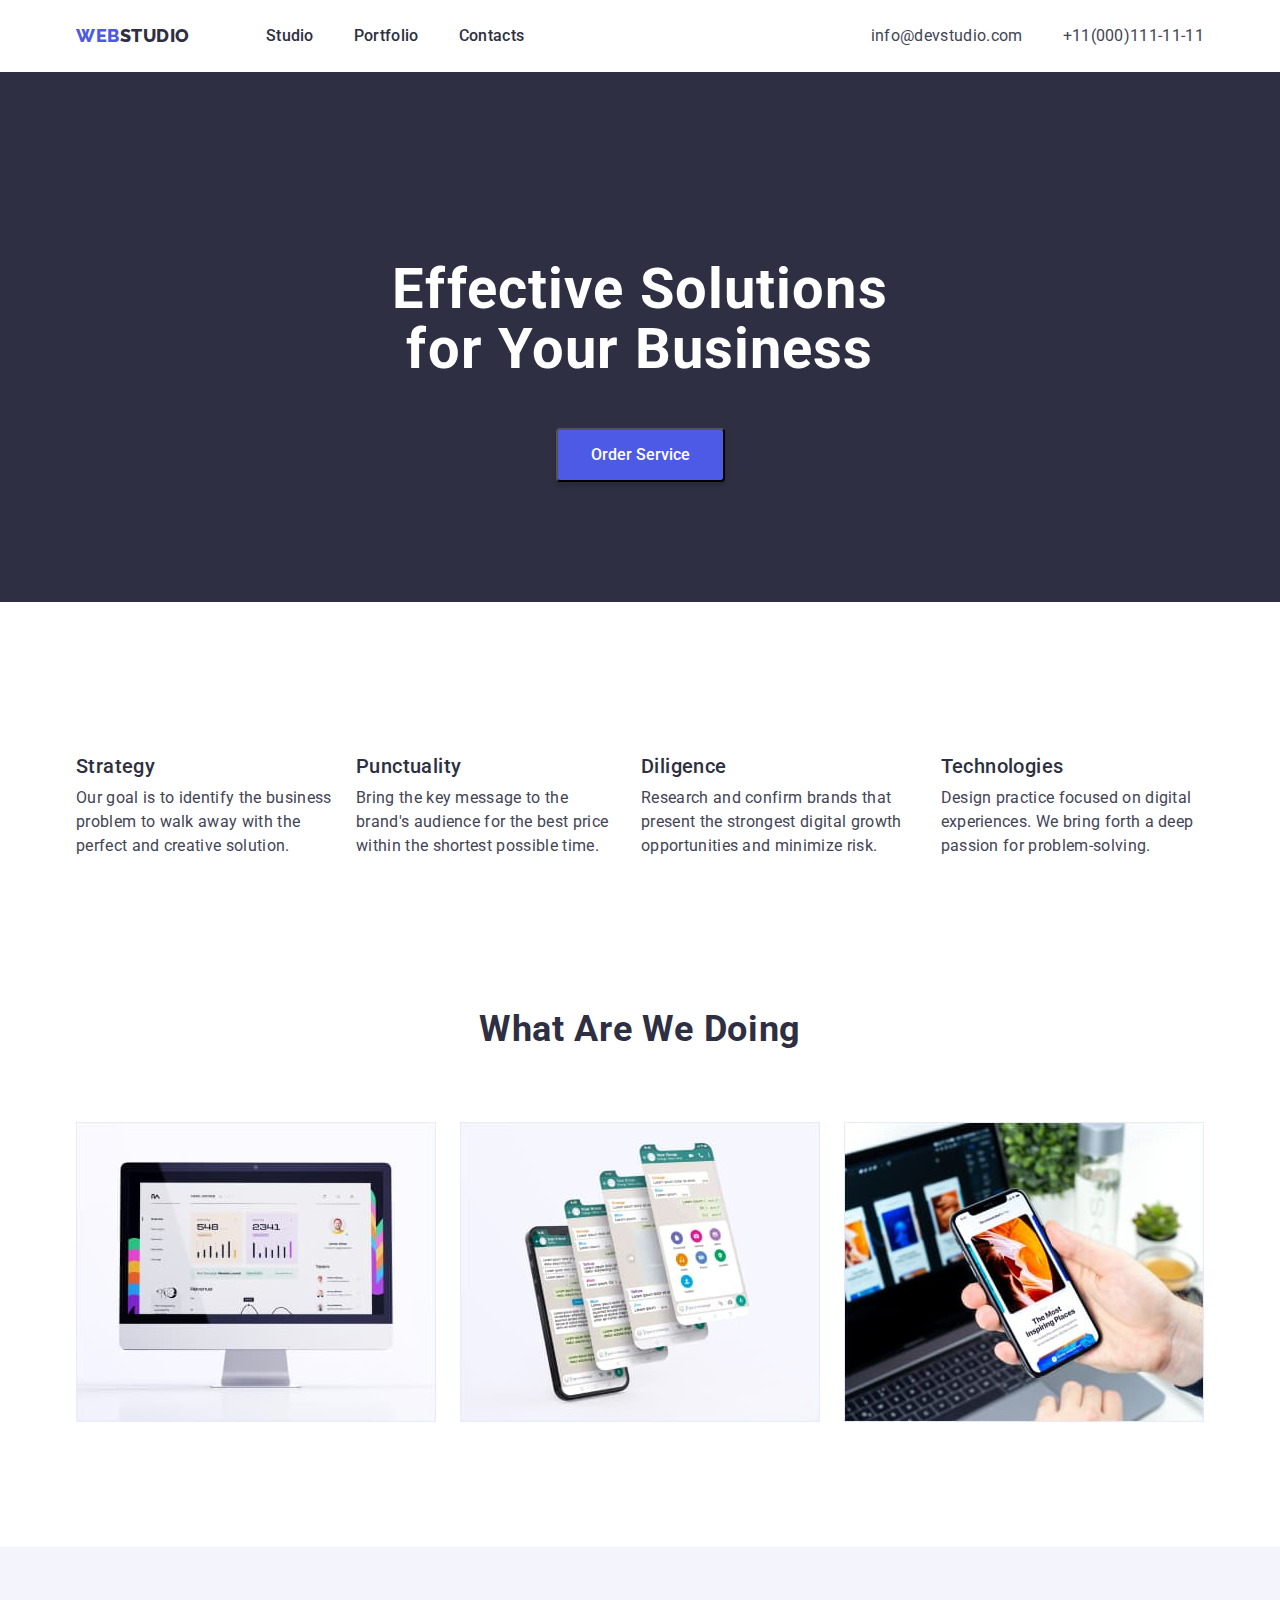
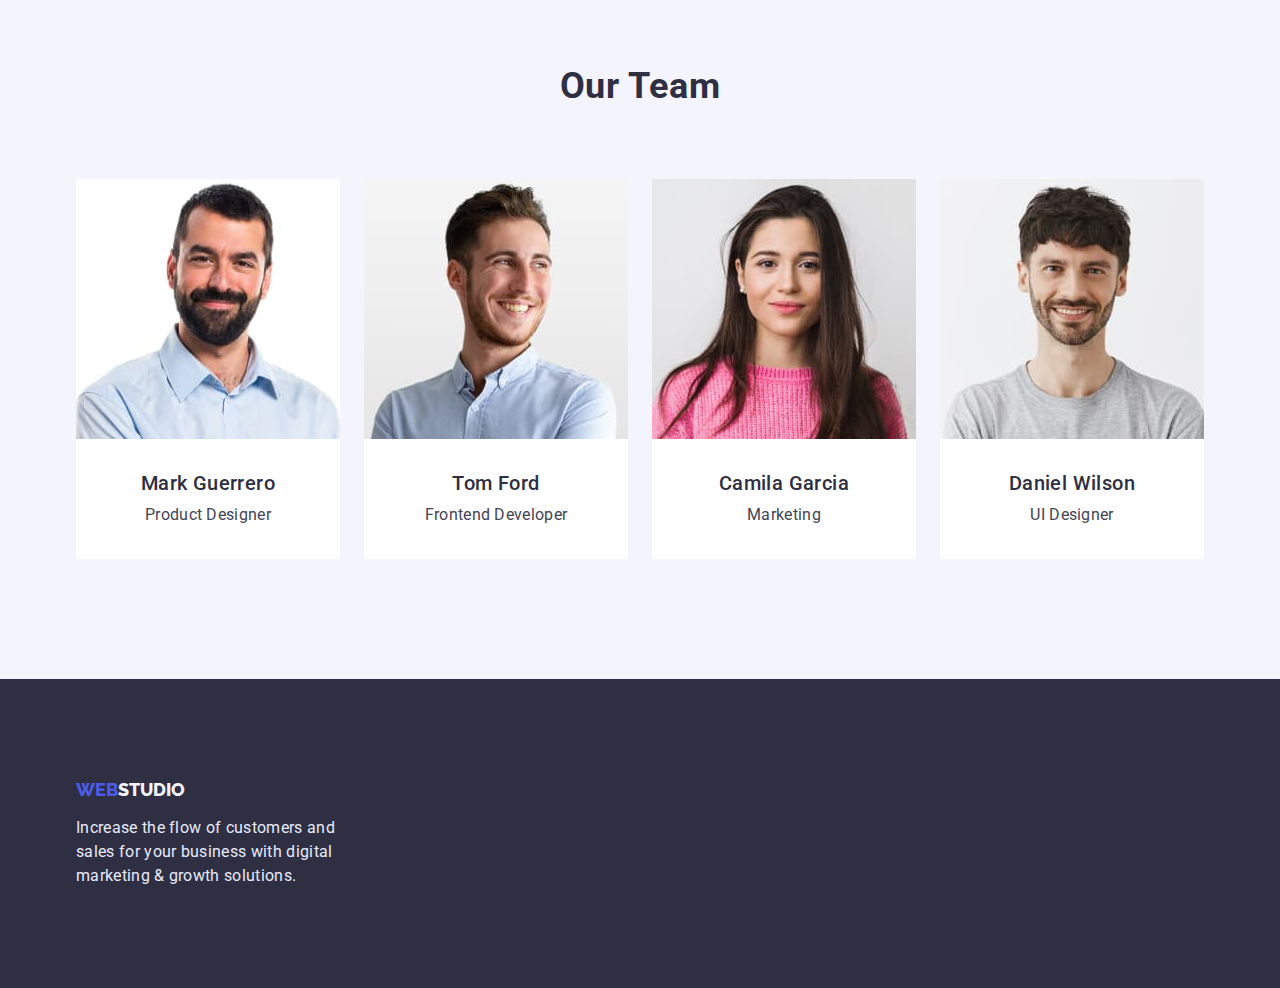
==== index.html @ 3cf0c381 "Initial commit" ====
<!DOCTYPE html>
<html lang="en">
  <head>
    <meta charset="UTF-8" />
    <meta http-equiv="X-UA-Compatible" content="IE=edge" />
    <meta name="viewport" content="width=device-width, initial-scale=1.0" />
    <link rel="preconnect" href="https://fonts.googleapis.com" />
    <link rel="preconnect" href="https://fonts.gstatic.com" crossorigin />
    <link
      href="https://fonts.googleapis.com/css2?family=Raleway:wght@800&family=Roboto:wght@400;500;700;900&display=swap"
      rel="stylesheet"
    />
    <link
      rel="stylesheet"
      href="https://cdnjs.cloudflare.com/ajax/libs/modern-normalize/1.1.0/modern-normalize.min.css"
    />
    <link rel="stylesheet" href="./css/style.css" />

    <title>WEBSTUDIO</title>
  </head>
  <body>
    <div class="container">
      <header>
        <div class="top-line">
          <!-- навігація-->
          <nav class="secondary-line">
            <a class="logo" href="./index.html">
              <span class="logo-part">WEB</span>STUDIO</a
            >
            <ul class="nav-items">
              <li class="nav-item">
                <a class="nav-link" href="./index.html">Studio</a>
              </li>
              <li class="nav-item">
                <a class="nav-link" href="./portfolio.html">Portfolio</a>
              </li>
              <li class="nav-item">
                <a class="nav-link" href="">Contacts</a>
              </li>
            </ul>
          </nav>
          <!-- контакти-->
          <address>
            <ul class="contact-links">
              <li class="contact-item">
                <a href="mailto:info@devstudio.com" class="contact-link"
                  >info@devstudio.com</a
                >
              </li>
              <li class="contact-item">
                <a href="tel:+11(000)111-11-11" class="contact-link"
                  >+11(000)111-11-11</a
                >
              </li>
            </ul>
          </address>
        </div>
      </header>
    </div>
    <main>
      <!--Hero section-->
      <section class="hero">
        <div class="container">
          <h1 class="hero-title">Effective Solutions for Your Business</h1>
          <button type="button" class="order">
            <span class="text-order">Order Service</span>
          </button>
        </div>
      </section>
      <!--Quality section-->
      <section class="section container">
        <h2 hidden class="section-title">Quality</h2>
        <ul class="list items">
          <li class="list-item">
            <h3 class="section-sub-title">Strategy</h3>
            <p class="section-text">
              Our goal is to identify the business problem to walk away with the
              perfect and creative solution.
            </p>
          </li>
          <li class="list-item">
            <h3 class="section-sub-title">Punctuality</h3>
            <p class="section-text">
              Bring the key message to the brand's audience for the best price
              within the shortest possible time.
            </p>
          </li>
          <li class="list-item">
            <h3 class="section-sub-title">Diligence</h3>
            <p class="section-text">
              Research and confirm brands that present the strongest digital
              growth opportunities and minimize risk.
            </p>
          </li>
          <li class="list-item">
            <h3 class="section-sub-title">Technologies</h3>
            <p class="section-text">
              Design practice focused on digital experiences. We bring forth a
              deep passion for problem-solving.
            </p>
          </li>
        </ul>
      </section>
      <!--What are we doing section-->
      <section class="section container">
        <h2 class="section-title">What are we doing</h2>
        <ul class="list">
          <li class="list-item">
            <img src="./images/page1/foto1.jpg" alt="Desktop" width="360" />
          </li>
          <li class="list-item">
            <img src="./images/page1/foto2.jpg" alt="Mobile" width="360" />
          </li>
          <li class="list-item">
            <img src="./images/page1/foto3.jpg" alt="Adaptation" width="360" />
          </li>
        </ul>
      </section>
      <!--Our Team Section-->
      <section class="section team">
        <div class="container">
          <h2 class="section-title desc">Our Team</h2>
          <ul class="list">
            <li class="list-item box">
              <img
                src="./images/page1/foto4.jpg"
                alt="Mark Guerrero"
                width="264"
              />
              <h3 class="section-sub-title">Mark Guerrero</h3>
              <p class="section-text">Product Designer</p>
            </li>
            <li class="list-item box">
              <img src="./images/page1/foto5.jpg" alt="Tom Ford" width="264" />
              <h3 class="section-sub-title">Tom Ford</h3>
              <p class="section-text">Frontend Developer</p>
            </li>
            <li class="list-item box">
              <img
                src="./images/page1/foto6.jpg"
                alt="Camila Garcia"
                width="264"
              />
              <h3 class="section-sub-title">Camila Garcia</h3>
              <p class="section-text">Marketing</p>
            </li>
            <li class="list-item box">
              <img
                src="./images/page1/foto7.jpg"
                alt="Daniel Wilson"
                width="264"
              />
              <h3 class="section-sub-title">Daniel Wilson</h3>
              <p class="section-text">UI Designer</p>
            </li>
          </ul>
        </div>
      </section>
    </main>
    <!--Футер-->
    <footer class="footer">
      <div class="container text">
        <a class="bottom" href="./index.html">
          <span class="logo-part">WEB</span>STUDIO</a
        >
        <p class="tagline">
          Increase the flow of customers and sales for your business with
          digital marketing & growth solutions.
        </p>
      </div>
    </footer>
  </body>
</html>
---- css/style.css ----
/*palette*/
:root{
    --brand-color: #4D5AE5;
    --headers-color:#2E2F42;
    --text-color: #434455;
    --back-color: #fff;
}
/*general qualities*/
body{
    font-family: 'Roboto', sans-serif;
    font-size: 16px;
    color:  var(--headers-color, grey);
    background-color: var(--back-color, white);
}
.container{
    width: 1158px;
    padding: 0 15px;
    margin: 0 auto;
}
  
.section:not(:last-child) {
    padding-bottom: 120px;
}
.section{
    display: flex;
    flex-wrap: wrap;
    justify-content: center;
}

.list {
    display: flex;
    padding-left: 0;
    margin-top: 0;
    margin-bottom: 0;
}

.list-item:not(:last-child){
    margin-right: 24px;
}

.section-title {
    margin-top: 0;
    margin-bottom: 72px;

    font-size: 36px;
    line-height: 1.11;
    text-align: center;
    letter-spacing: 0.02em;
    text-transform: capitalize;

}

.section-sub-title {
    margin-top: 32px;
    margin-bottom: 8px;

    font-weight: 500;
    font-size: 20px;
    line-height: 1.2;
    letter-spacing: 0.02em;
}

.section-text {
    margin-top: 0;
    margin-bottom: 32px;

    color: var(--text-color, grey);
    line-height: 1.5;
    letter-spacing: 0.02em;

}

a{
    text-decoration: none;
}

li {
    list-style: none;
}

/*Header section*/
.top-line{
    display: flex;
   align-items: center;
    justify-content: space-between;
}
.secondary-line{
    display: flex;
}
.logo {
    display: block;
    margin-top: 24px;
    margin-bottom: 24px;

    font-family: 'Raleway';
    font-weight: 800;
    font-size: 18px;
    line-height: 1.33;
    letter-spacing: 0.03em;
    text-transform: uppercase;
    color: var(--headers-color, grey);
}

.logo-part {
    color: var(--brand-color, purple);
}
.nav-items{
 margin: 24px 0 24px 76px;
 padding: 0;
 display: flex;
}

.nav-item:not(:last-child){
    margin-right: 40px;
}


.nav-link{
    display: block;


    color: inherit;    
    font-weight: 500;  
    line-height: 1.5; 
    letter-spacing: 0.02em;

}

.nav-link:hover, .nav-link:focus{
    color: var(--brand-color, purple);
}
.contact-links{
    display: flex;
    padding-left: 0;
    margin-top: 0;
    margin-bottom: 0;
}

.contact-item+.contact-item{
    margin-left: 40px;
}

.contact-link{
    display: block;
    padding-top: 24px;
    padding-bottom: 24px;

    color: var(--text-color, grey);          
    font-style: normal;
    line-height: 1.5;
    letter-spacing: 0.02em;

}
.contact-link:hover, .contact-link:focus{
    color: var(--brand-color,purple);
    text-decoration: none;
}


/*Hero section*/
.hero{
    background-color: var(--headers-color,grey);
    padding-bottom: 120px;
}
.hero-title{
    margin: 0 auto 48px;
    padding-top: 188px;

   font-size: 56px;
    line-height: 1.07;
    color: var(--back-color, white);
    letter-spacing: 0.02em;
    text-align: center;
    width: 498px;

}
.order{
    padding: 16px 32px;
    margin: auto;
    display: block;

    background-color: var(--brand-color, purple);
    cursor: pointer;
    box-shadow: 0px 4px 4px rgba(0, 0, 0, 0.15);
    border-radius: 4px;
    width: 169px;

}
.order:hover, .order:focus {
    background-color: #404BBF;
    box-shadow: 0px 4px 4px rgba(0, 0, 0, 0.15);
    border-radius: 4px;
}
.text-order{    
    font-weight: 500;    
    color: var(--back-color, white);
    text-align: center;
}
/*Quality section*/
.items{
    margin-top: 120px;
}
/*What are we doing section*/

/*Our Team Section*/
.team{
   background-color:  #F4F4FD;
}

.desc{
    margin-top: 120px;
}

.box{
    width: 264px;
    height: 380px;
    background-color: #fff;
    display: flex;
    flex-direction: column;
    align-items: center;
    margin-bottom: 120px;
}

/*Футер*/
.footer {
    background-color: var(--headers-color,grey);
}

.text{
    padding-top: 100px;
    padding-bottom: 100px;
}

.bottom {
    color: #F4F4FD;
    font-family: 'Raleway';
    font-weight: 800;
    font-size: 18px;
    line-height: 1.2;
}

.tagline {
    margin-top: 16px;
    margin-bottom: 0;
    width: 264px;

    color: #E7E9FC;
    line-height: 1.5;
    letter-spacing: 0.02em;

}
/*2 стр*/
/*Фільтр*/
.section-btn{
    margin-top: 96px;
    margin-bottom: 72px;
    padding-left: 0;
    display: flex;
    
}
.section-btn .btn {
    color: var(--brand-color, purple);
    background-color: #F4F4FD;       
    font-weight: 500; 
    line-height: 1.5; 
    text-align: center;
    letter-spacing: 0.04em;
    cursor: pointer;
    border: 1px solid #E7E9FC;
    border-radius: 4px;
}

.section-btn .btn:hover, .btn:focus {
    color: #FFFFFF;
    background-color: #404BBF;
    box-shadow: 0px 3px 1px rgba(0, 0, 0, 0.1), 0px 2px 1px rgba(0, 0, 0, 0.08), 0px 2px 2px rgba(0, 0, 0, 0.12);
    border-radius: 4px;
}
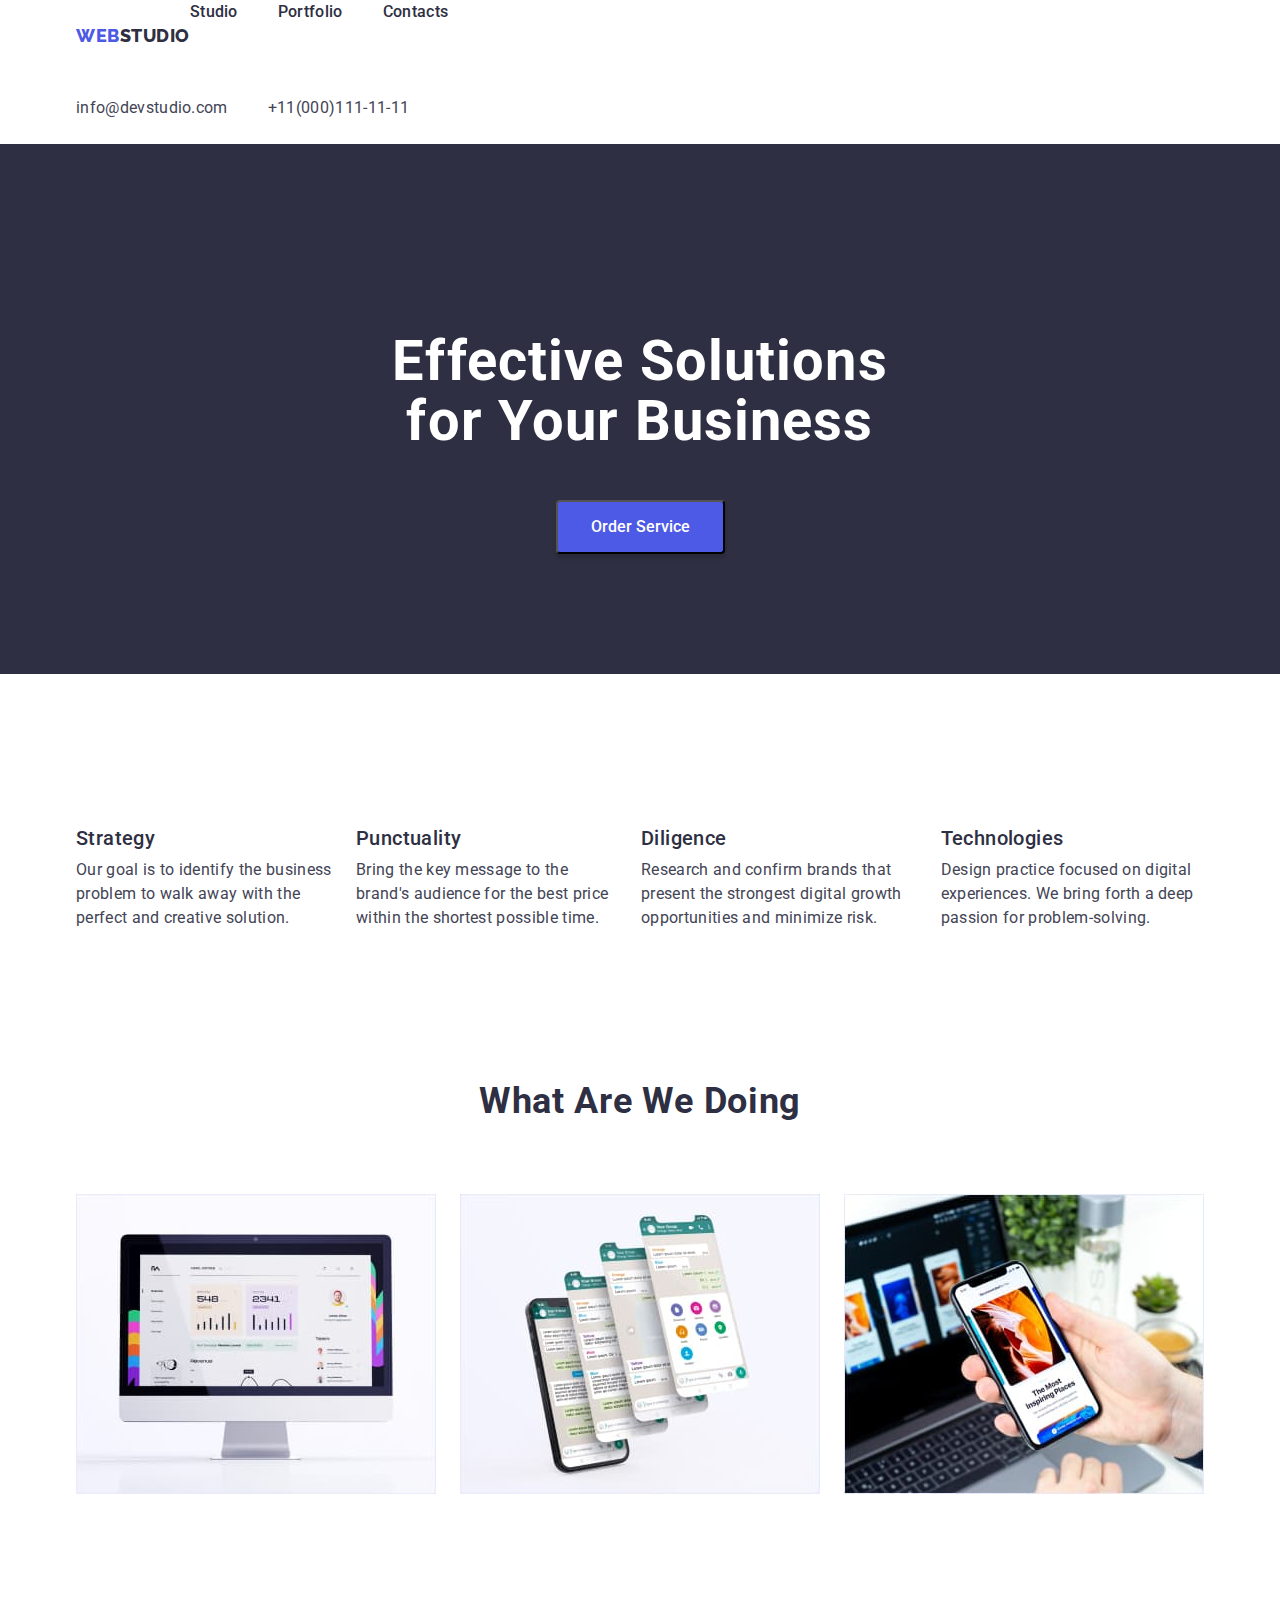
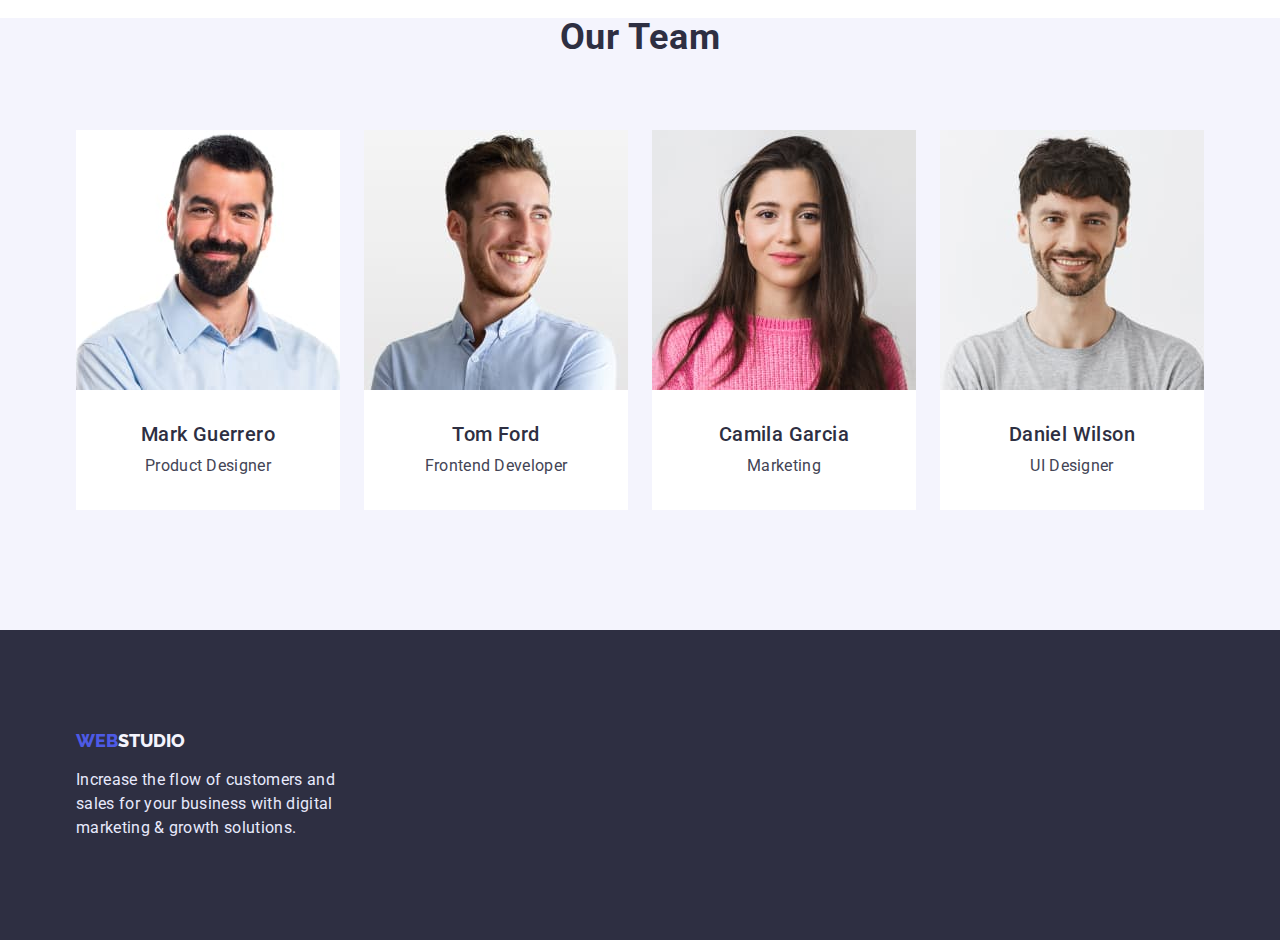
==== commit e94d5b15: "changed classes" ====
--- a/index.html
+++ b/index.html
@@ -19,47 +19,45 @@
     <title>WEBSTUDIO</title>
   </head>
   <body>
-    <div class="container">
-      <header>
-        <div class="top-line">
-          <!-- навігація-->
-          <nav class="secondary-line">
-            <a class="logo" href="./index.html">
-              <span class="logo-part">WEB</span>STUDIO</a
-            >
-            <ul class="nav-items">
-              <li class="nav-item">
-                <a class="nav-link" href="./index.html">Studio</a>
-              </li>
-              <li class="nav-item">
-                <a class="nav-link" href="./portfolio.html">Portfolio</a>
-              </li>
-              <li class="nav-item">
-                <a class="nav-link" href="">Contacts</a>
-              </li>
-            </ul>
-          </nav>
-          <!-- контакти-->
-          <address>
-            <ul class="contact-links">
-              <li class="contact-item">
-                <a href="mailto:info@devstudio.com" class="contact-link"
-                  >info@devstudio.com</a
-                >
-              </li>
-              <li class="contact-item">
-                <a href="tel:+11(000)111-11-11" class="contact-link"
-                  >+11(000)111-11-11</a
-                >
-              </li>
-            </ul>
-          </address>
-        </div>
-      </header>
-    </div>
+    <header class="header">
+      <div class="container header-container">
+        <!-- навігація-->
+        <nav class="secondary-line">
+          <a class="logo" href="./index.html">
+            <span class="logo-part">WEB</span>STUDIO</a
+          >
+          <ul class="list">
+            <li class="nav-item">
+              <a class="nav-link" href="./index.html">Studio</a>
+            </li>
+            <li class="nav-item">
+              <a class="nav-link" href="./portfolio.html">Portfolio</a>
+            </li>
+            <li class="nav-item">
+              <a class="nav-link" href="">Contacts</a>
+            </li>
+          </ul>
+        </nav>
+        <!-- контакти-->
+        <address>
+          <ul class="list">
+            <li class="contact-item">
+              <a href="mailto:info@devstudio.com" class="contact-link"
+                >info@devstudio.com</a
+              >
+            </li>
+            <li class="contact-item">
+              <a href="tel:+11(000)111-11-11" class="contact-link"
+                >+11(000)111-11-11</a
+              >
+            </li>
+          </ul>
+        </address>
+      </div>
+    </header>
     <main>
-      <!--Hero section-->
-      <section class="hero">
+      <!--Hero Section-->
+      <section class="hero section">
         <div class="container">
           <h1 class="hero-title">Effective Solutions for Your Business</h1>
           <button type="button" class="order">
@@ -67,59 +65,67 @@
           </button>
         </div>
       </section>
-      <!--Quality section-->
-      <section class="section container">
-        <h2 hidden class="section-title">Quality</h2>
-        <ul class="list items">
-          <li class="list-item">
-            <h3 class="section-sub-title">Strategy</h3>
-            <p class="section-text">
-              Our goal is to identify the business problem to walk away with the
-              perfect and creative solution.
-            </p>
-          </li>
-          <li class="list-item">
-            <h3 class="section-sub-title">Punctuality</h3>
-            <p class="section-text">
-              Bring the key message to the brand's audience for the best price
-              within the shortest possible time.
-            </p>
-          </li>
-          <li class="list-item">
-            <h3 class="section-sub-title">Diligence</h3>
-            <p class="section-text">
-              Research and confirm brands that present the strongest digital
-              growth opportunities and minimize risk.
-            </p>
-          </li>
-          <li class="list-item">
-            <h3 class="section-sub-title">Technologies</h3>
-            <p class="section-text">
-              Design practice focused on digital experiences. We bring forth a
-              deep passion for problem-solving.
-            </p>
-          </li>
-        </ul>
+      <!--Quality Section-->
+      <section class="section about">
+        <div class="container">
+          <h2 hidden class="section-title">Quality</h2>
+          <ul class="list">
+            <li class="list-item desc">
+              <h3 class="section-sub-title">Strategy</h3>
+              <p class="section-text">
+                Our goal is to identify the business problem to walk away with
+                the perfect and creative solution.
+              </p>
+            </li>
+            <li class="list-item desc">
+              <h3 class="section-sub-title">Punctuality</h3>
+              <p class="section-text">
+                Bring the key message to the brand's audience for the best price
+                within the shortest possible time.
+              </p>
+            </li>
+            <li class="list-item desc">
+              <h3 class="section-sub-title">Diligence</h3>
+              <p class="section-text">
+                Research and confirm brands that present the strongest digital
+                growth opportunities and minimize risk.
+              </p>
+            </li>
+            <li class="list-item desc">
+              <h3 class="section-sub-title">Technologies</h3>
+              <p class="section-text">
+                Design practice focused on digital experiences. We bring forth a
+                deep passion for problem-solving.
+              </p>
+            </li>
+          </ul>
+        </div>
       </section>
-      <!--What are we doing section-->
-      <section class="section container">
-        <h2 class="section-title">What are we doing</h2>
-        <ul class="list">
-          <li class="list-item">
-            <img src="./images/page1/foto1.jpg" alt="Desktop" width="360" />
-          </li>
-          <li class="list-item">
-            <img src="./images/page1/foto2.jpg" alt="Mobile" width="360" />
-          </li>
-          <li class="list-item">
-            <img src="./images/page1/foto3.jpg" alt="Adaptation" width="360" />
-          </li>
-        </ul>
+      <!--What are we doing Section-->
+      <section class="section">
+        <div class="container">
+          <h2 class="section-title">What are we doing</h2>
+          <ul class="list">
+            <li class="list-item">
+              <img src="./images/page1/foto1.jpg" alt="Desktop" width="360" />
+            </li>
+            <li class="list-item">
+              <img src="./images/page1/foto2.jpg" alt="Mobile" width="360" />
+            </li>
+            <li class="list-item">
+              <img
+                src="./images/page1/foto3.jpg"
+                alt="Adaptation"
+                width="360"
+              />
+            </li>
+          </ul>
+        </div>
       </section>
       <!--Our Team Section-->
       <section class="section team">
         <div class="container">
-          <h2 class="section-title desc">Our Team</h2>
+          <h2 class="section-title">Our Team</h2>
           <ul class="list">
             <li class="list-item box">
               <img
@@ -157,7 +163,7 @@
         </div>
       </section>
     </main>
-    <!--Футер-->
+    <!--Footer Section-->
     <footer class="footer">
       <div class="container text">
         <a class="bottom" href="./index.html">
--- a/css/style.css
+++ b/css/style.css
@@ -160,7 +160,7 @@
 /*Hero section*/
 .hero{
     background-color: var(--headers-color,grey);
-    padding-bottom: 120px;
+    padding-bottom: 188px;
 }
 .hero-title{
     margin: 0 auto 48px;
@@ -259,6 +259,7 @@
     
 }
 .section-btn .btn {
+    padding: 12px 24px;
     color: var(--brand-color, purple);
     background-color: #F4F4FD;       
     font-weight: 500; 
@@ -276,3 +277,29 @@
     box-shadow: 0px 3px 1px rgba(0, 0, 0, 0.1), 0px 2px 1px rgba(0, 0, 0, 0.08), 0px 2px 2px rgba(0, 0, 0, 0.12);
     border-radius: 4px;
 }
+
+.wrap{
+    flex-wrap: wrap;
+    /*justify-content: space-around;*/
+  padding: 0;
+}
+.wrap:nth-child(3n){
+    column-gap:20px;
+    row-gap: 48px;
+}
+
+.item{
+    border: 1px solid #E7E9FC;
+}
+
+.item:nth-child(3n){
+    flex-basis: calc((100% - 72px)/3);
+}
+.inner{
+    padding-left: 16px;
+}
+
+.holder{
+    margin-bottom: 120px;
+}
+
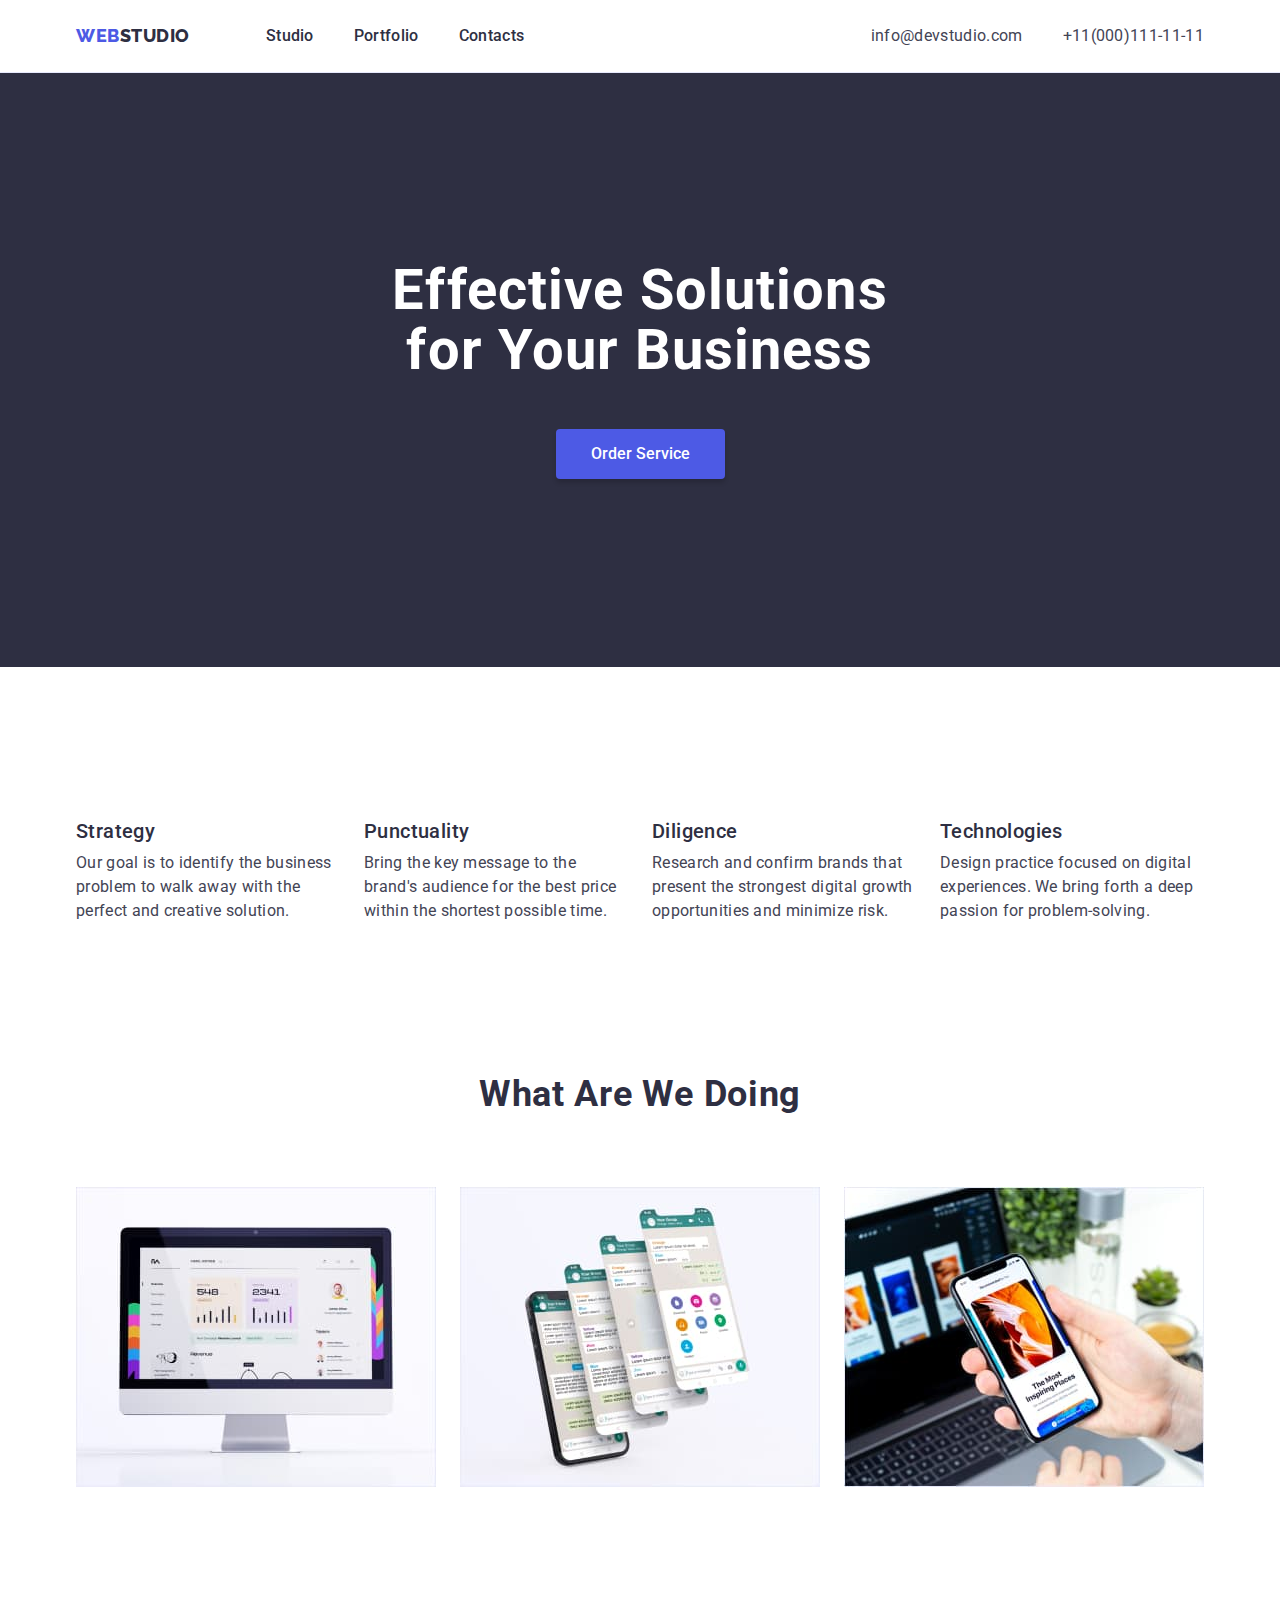
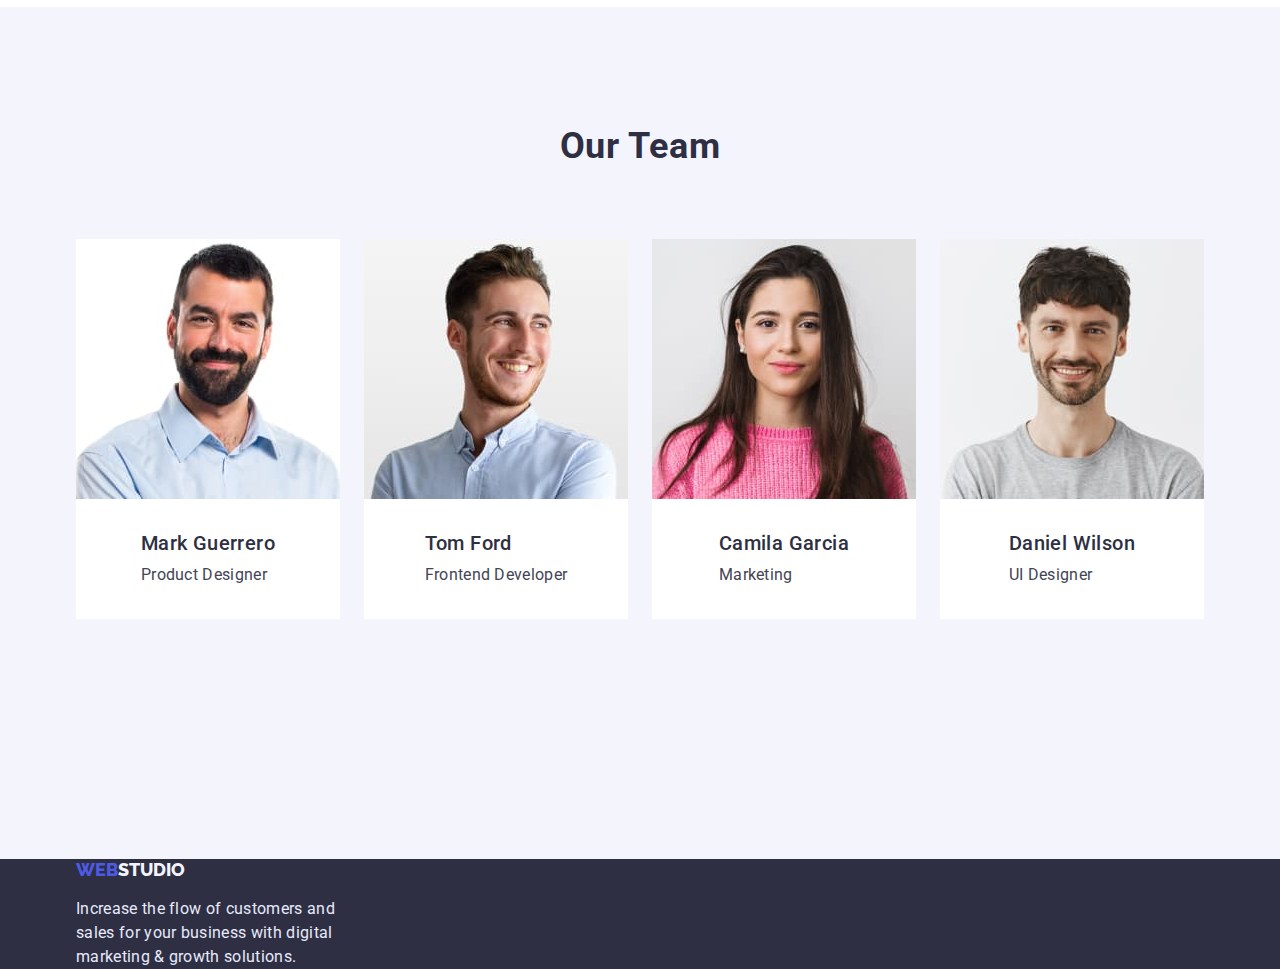
==== commit ba5bf22a: "change" ====
--- a/index.html
+++ b/index.html
@@ -133,13 +133,17 @@
                 alt="Mark Guerrero"
                 width="264"
               />
-              <h3 class="section-sub-title">Mark Guerrero</h3>
-              <p class="section-text">Product Designer</p>
+              <div class="content">
+                <h3 class="section-sub-title">Mark Guerrero</h3>
+                <p class="section-text">Product Designer</p>
+              </div>
             </li>
             <li class="list-item box">
               <img src="./images/page1/foto5.jpg" alt="Tom Ford" width="264" />
-              <h3 class="section-sub-title">Tom Ford</h3>
-              <p class="section-text">Frontend Developer</p>
+              <div class="content">
+                <h3 class="section-sub-title">Tom Ford</h3>
+                <p class="section-text">Frontend Developer</p>
+              </div>
             </li>
             <li class="list-item box">
               <img
@@ -147,8 +151,10 @@
                 alt="Camila Garcia"
                 width="264"
               />
-              <h3 class="section-sub-title">Camila Garcia</h3>
-              <p class="section-text">Marketing</p>
+              <div class="content">
+                <h3 class="section-sub-title">Camila Garcia</h3>
+                <p class="section-text">Marketing</p>
+              </div>
             </li>
             <li class="list-item box">
               <img
@@ -156,8 +162,10 @@
                 alt="Daniel Wilson"
                 width="264"
               />
-              <h3 class="section-sub-title">Daniel Wilson</h3>
-              <p class="section-text">UI Designer</p>
+              <div class="content">
+                <h3 class="section-sub-title">Daniel Wilson</h3>
+                <p class="section-text">UI Designer</p>
+              </div>
             </li>
           </ul>
         </div>
@@ -165,7 +173,7 @@
     </main>
     <!--Footer Section-->
     <footer class="footer">
-      <div class="container text">
+      <div class="container">
         <a class="bottom" href="./index.html">
           <span class="logo-part">WEB</span>STUDIO</a
         >
--- a/css/style.css
+++ b/css/style.css
@@ -12,20 +12,37 @@
     color:  var(--headers-color, grey);
     background-color: var(--back-color, white);
 }
+
+h1,
+h2,
+h3,
+h4,
+h5,
+h6,
+p {
+    margin: 0;
+}
+
+img {
+    display: block;
+    max-width: 100%;
+    height: auto;
+}
+
 .container{
     width: 1158px;
     padding: 0 15px;
     margin: 0 auto;
 }
   
-.section:not(:last-child) {
-    padding-bottom: 120px;
-}
 .section{
-    display: flex;
-    flex-wrap: wrap;
-    justify-content: center;
-}
+    padding: 120px 0;
+}
+
+.about{
+    padding-bottom: 0;
+}
+
 
 .list {
     display: flex;
@@ -37,6 +54,9 @@
 .list-item:not(:last-child){
     margin-right: 24px;
 }
+.desc{
+    width: 264px;
+}
 
 .section-title {
     margin-top: 0;
@@ -79,18 +99,21 @@
 }
 
 /*Header section*/
-.top-line{
-    display: flex;
-   align-items: center;
+.header{
+    border-bottom: 1px solid #E7E9FC;
+}
+.header-container{
+    display: flex;
+    align-items: center;
     justify-content: space-between;
 }
 .secondary-line{
     display: flex;
+    align-items: center;
 }
 .logo {
     display: block;
-    margin-top: 24px;
-    margin-bottom: 24px;
+    margin-right: 76px;
 
     font-family: 'Raleway';
     font-weight: 800;
@@ -104,11 +127,6 @@
 .logo-part {
     color: var(--brand-color, purple);
 }
-.nav-items{
- margin: 24px 0 24px 76px;
- padding: 0;
- display: flex;
-}
 
 .nav-item:not(:last-child){
     margin-right: 40px;
@@ -117,7 +135,8 @@
 
 .nav-link{
     display: block;
-
+    padding-top: 24px;
+    padding-bottom: 24px;
 
     color: inherit;    
     font-weight: 500;  
@@ -128,12 +147,6 @@
 
 .nav-link:hover, .nav-link:focus{
     color: var(--brand-color, purple);
-}
-.contact-links{
-    display: flex;
-    padding-left: 0;
-    margin-top: 0;
-    margin-bottom: 0;
 }
 
 .contact-item+.contact-item{
@@ -161,10 +174,11 @@
 .hero{
     background-color: var(--headers-color,grey);
     padding-bottom: 188px;
+    padding-top: 188px;
 }
 .hero-title{
     margin: 0 auto 48px;
-    padding-top: 188px;
+
 
    font-size: 56px;
     line-height: 1.07;
@@ -177,6 +191,7 @@
 .order{
     padding: 16px 32px;
     margin: auto;
+    border: none;
     display: block;
 
     background-color: var(--brand-color, purple);
@@ -197,9 +212,7 @@
     text-align: center;
 }
 /*Quality section*/
-.items{
-    margin-top: 120px;
-}
+
 /*What are we doing section*/
 
 /*Our Team Section*/
@@ -207,9 +220,9 @@
    background-color:  #F4F4FD;
 }
 
-.desc{
+/*.desc{
     margin-top: 120px;
-}
+}*/
 
 .box{
     width: 264px;
@@ -256,7 +269,7 @@
     margin-bottom: 72px;
     padding-left: 0;
     display: flex;
-    
+    justify-content: center;
 }
 .section-btn .btn {
     padding: 12px 24px;
@@ -301,5 +314,6 @@
 
 .holder{
     margin-bottom: 120px;
-}
-
+    padding-top: 0;
+}
+
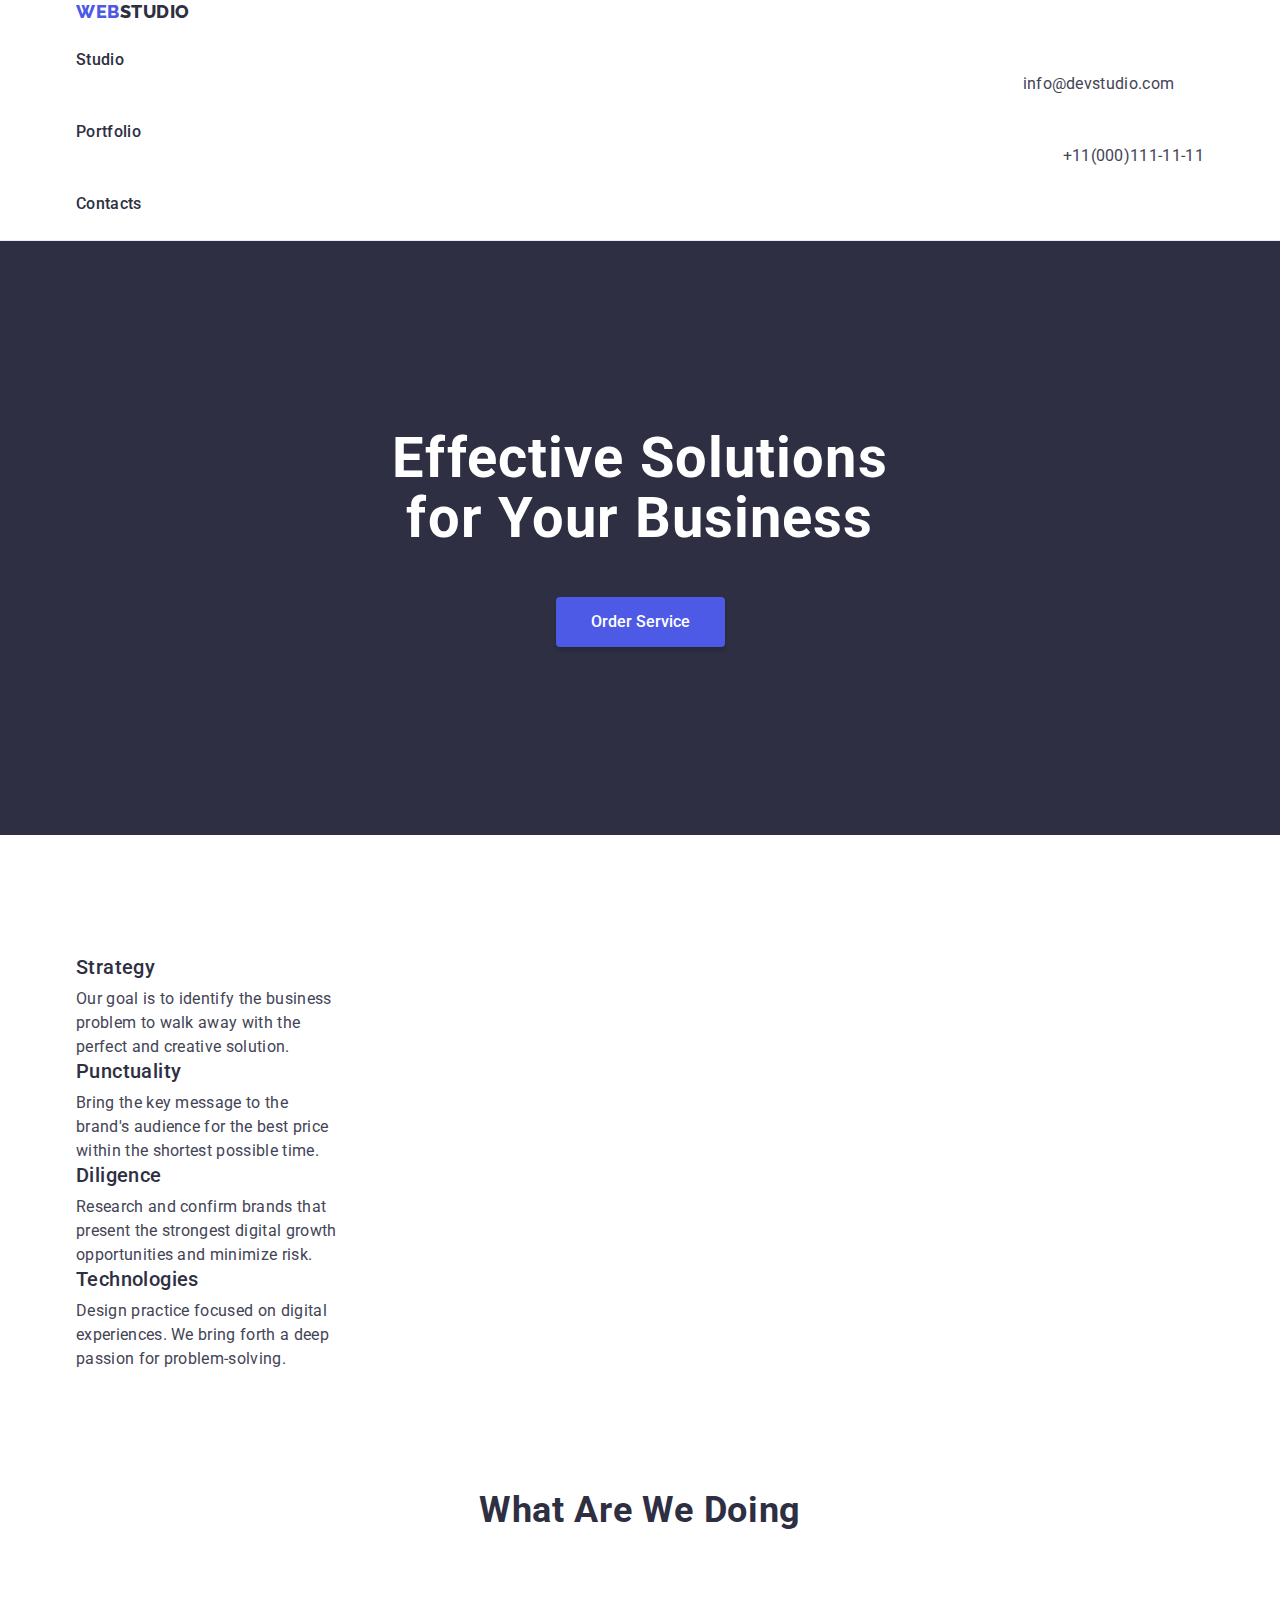
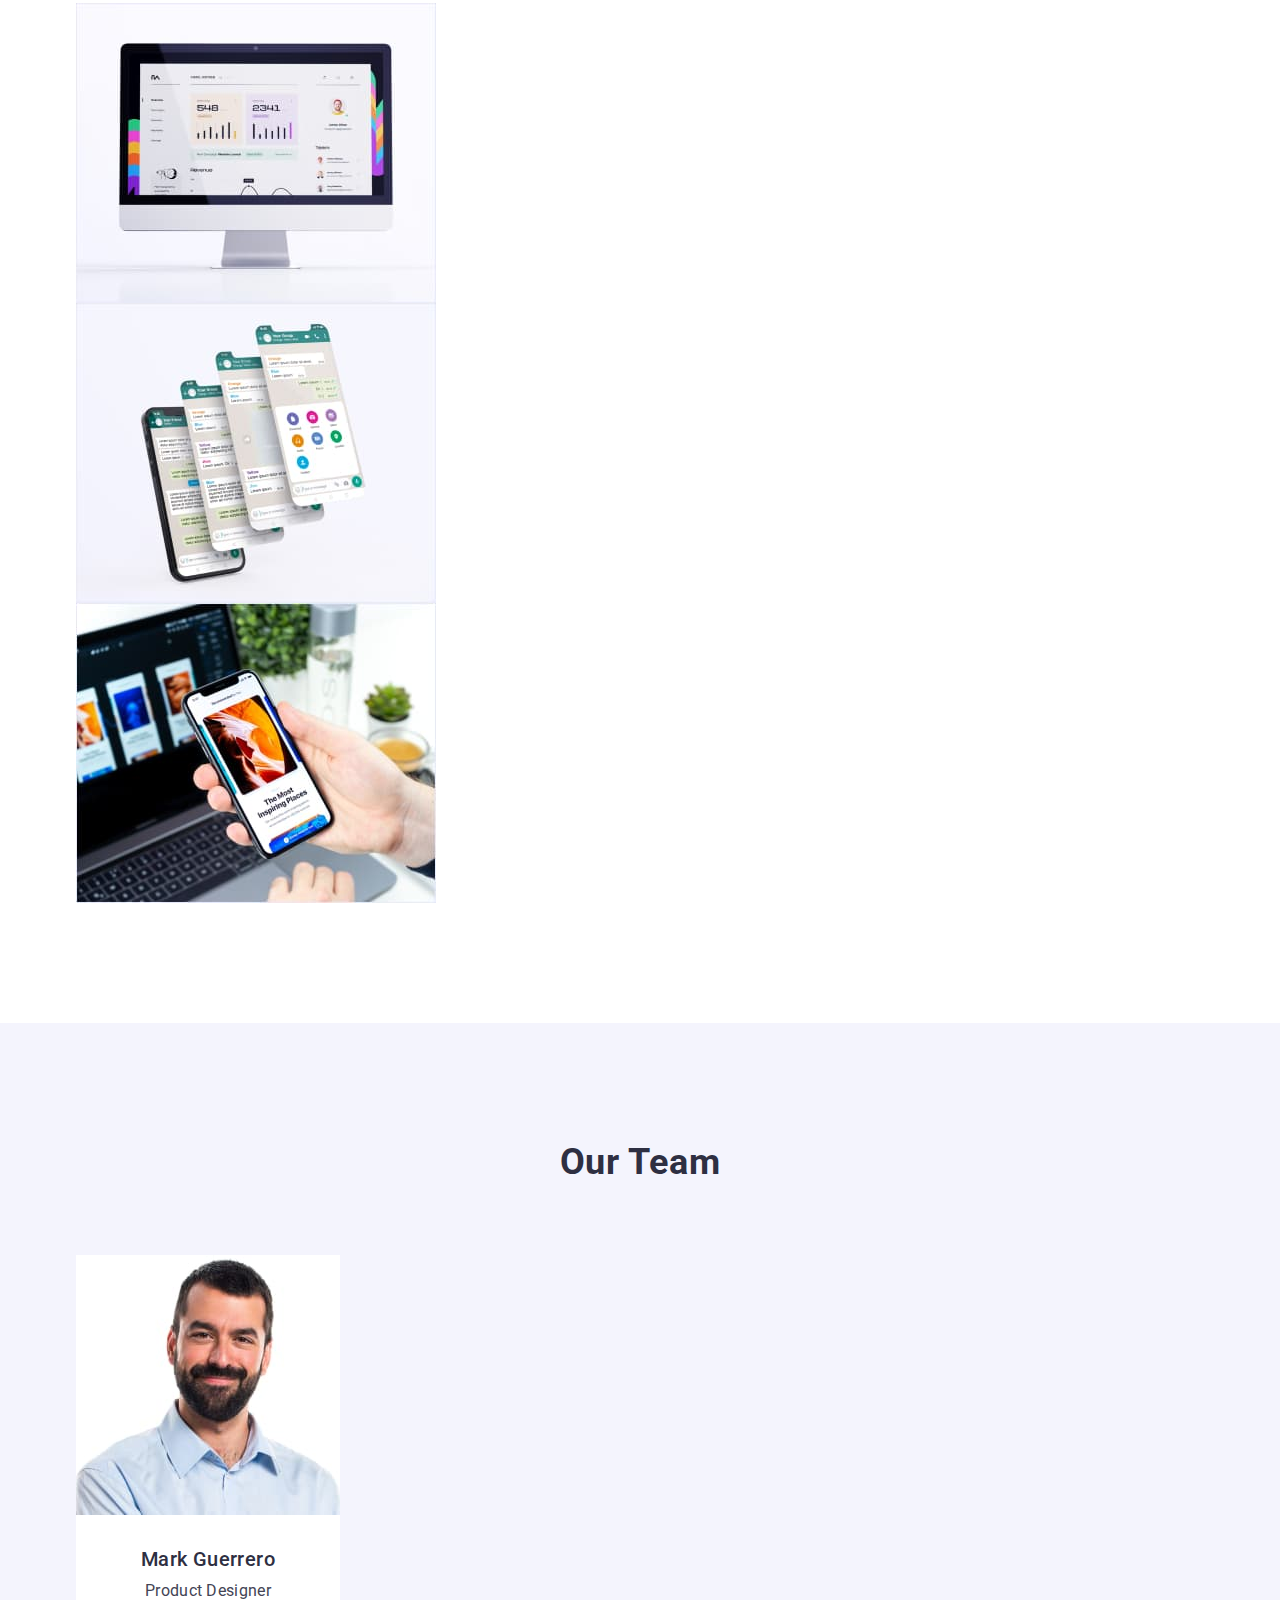
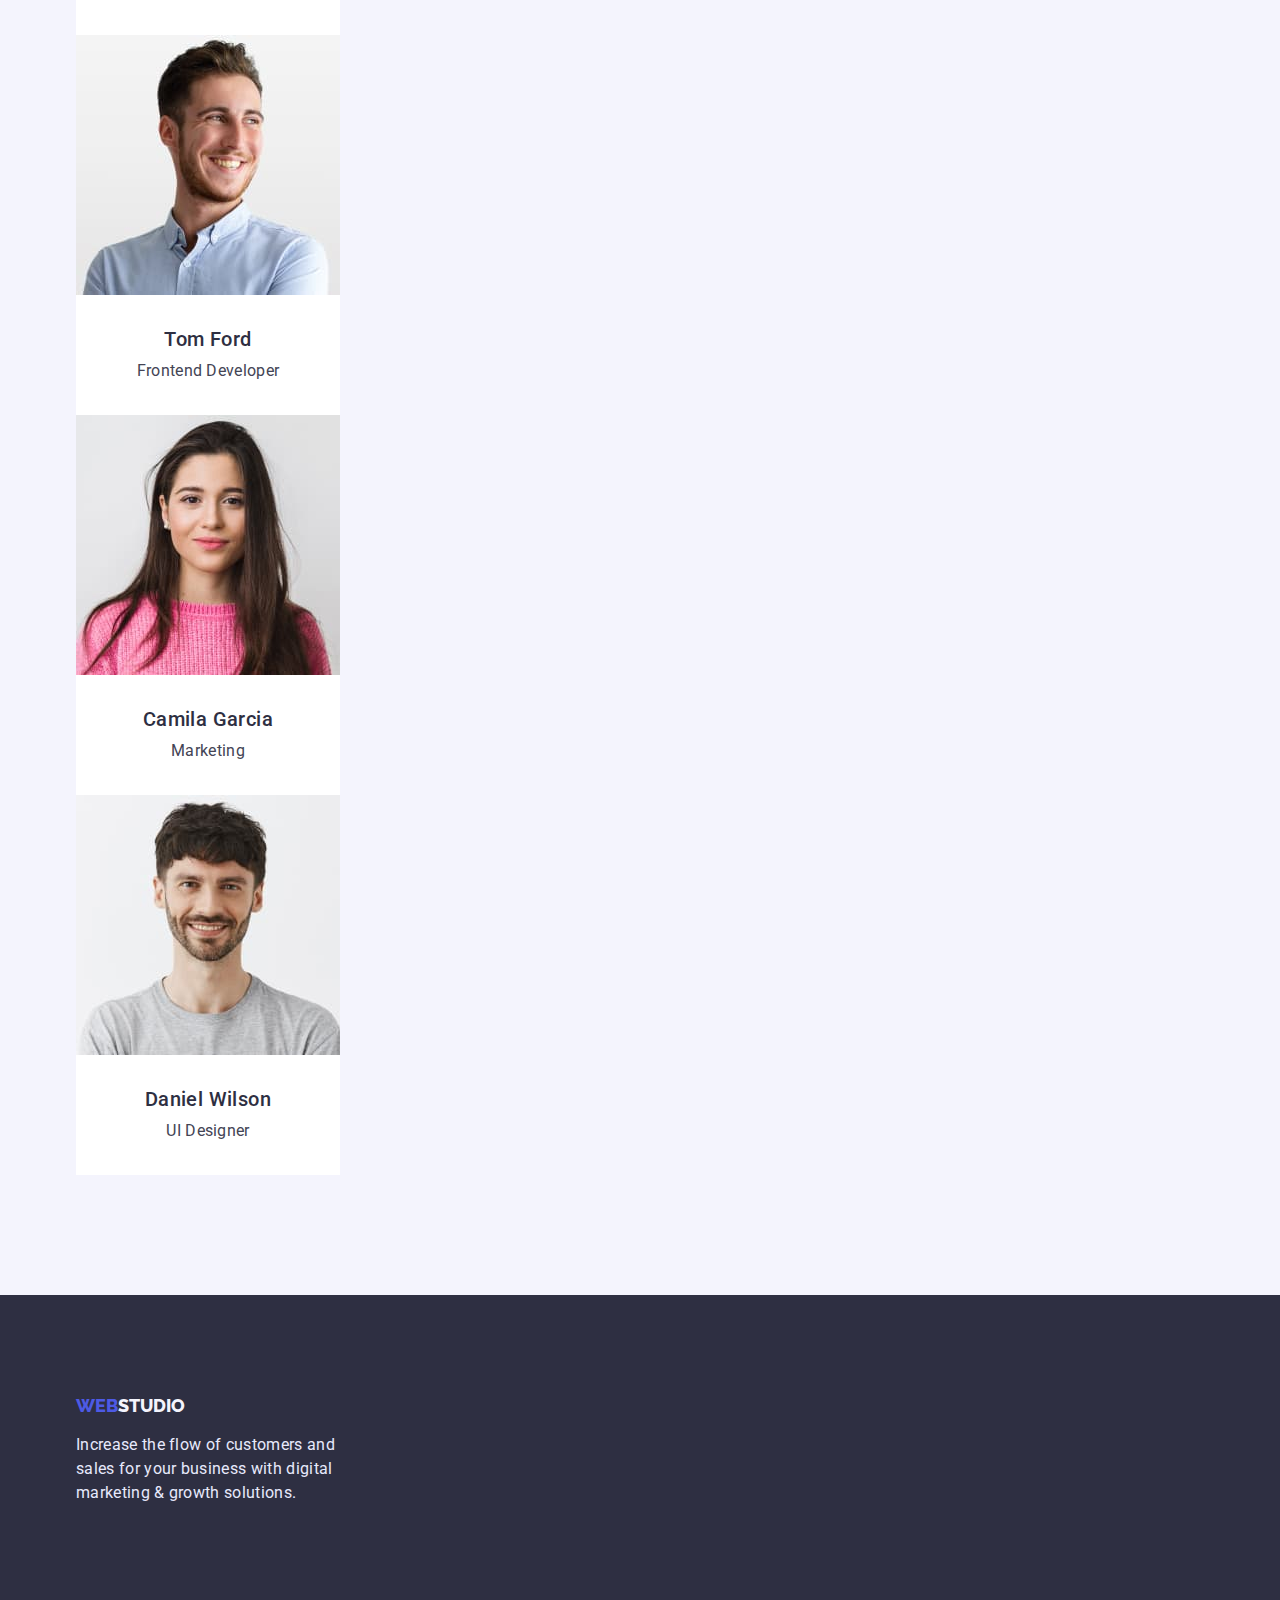
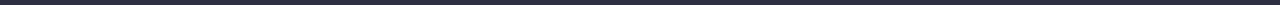
==== commit d4d9a8ad: "add classes" ====
--- a/index.html
+++ b/index.html
@@ -22,11 +22,11 @@
     <header class="header">
       <div class="container header-container">
         <!-- навігація-->
-        <nav class="secondary-line">
+        <nav class="navigation">
           <a class="logo" href="./index.html">
             <span class="logo-part">WEB</span>STUDIO</a
           >
-          <ul class="list">
+          <ul class="list nav-list">
             <li class="nav-item">
               <a class="nav-link" href="./index.html">Studio</a>
             </li>
@@ -40,7 +40,7 @@
         </nav>
         <!-- контакти-->
         <address>
-          <ul class="list">
+          <ul class="list address-list">
             <li class="contact-item">
               <a href="mailto:info@devstudio.com" class="contact-link"
                 >info@devstudio.com</a
@@ -69,7 +69,7 @@
       <section class="section about">
         <div class="container">
           <h2 hidden class="section-title">Quality</h2>
-          <ul class="list">
+          <ul class="list quality-list">
             <li class="list-item desc">
               <h3 class="section-sub-title">Strategy</h3>
               <p class="section-text">
@@ -105,7 +105,7 @@
       <section class="section">
         <div class="container">
           <h2 class="section-title">What are we doing</h2>
-          <ul class="list">
+          <ul class="list work-list">
             <li class="list-item">
               <img src="./images/page1/foto1.jpg" alt="Desktop" width="360" />
             </li>
@@ -126,7 +126,7 @@
       <section class="section team">
         <div class="container">
           <h2 class="section-title">Our Team</h2>
-          <ul class="list">
+          <ul class="list team-list">
             <li class="list-item box">
               <img
                 src="./images/page1/foto4.jpg"
--- a/css/style.css
+++ b/css/style.css
@@ -45,10 +45,9 @@
 
 
 .list {
-    display: flex;
+    list-style: none;
     padding-left: 0;
-    margin-top: 0;
-    margin-bottom: 0;
+    margin: 0;
 }
 
 .list-item:not(:last-child){
@@ -71,7 +70,6 @@
 }
 
 .section-sub-title {
-    margin-top: 32px;
     margin-bottom: 8px;
 
     font-weight: 500;
@@ -81,8 +79,6 @@
 }
 
 .section-text {
-    margin-top: 0;
-    margin-bottom: 32px;
 
     color: var(--text-color, grey);
     line-height: 1.5;
@@ -94,9 +90,6 @@
     text-decoration: none;
 }
 
-li {
-    list-style: none;
-}
 
 /*Header section*/
 .header{
@@ -220,29 +213,29 @@
    background-color:  #F4F4FD;
 }
 
+.content{
+    padding: 32px 16px;
+    text-align: center;
+}
+
 /*.desc{
     margin-top: 120px;
 }*/
 
 .box{
     width: 264px;
-    height: 380px;
+
     background-color: #fff;
-    display: flex;
-    flex-direction: column;
-    align-items: center;
-    margin-bottom: 120px;
+
 }
 
 /*Футер*/
 .footer {
     background-color: var(--headers-color,grey);
-}
-
-.text{
     padding-top: 100px;
     padding-bottom: 100px;
 }
+
 
 .bottom {
     color: #F4F4FD;
@@ -265,7 +258,6 @@
 /*2 стр*/
 /*Фільтр*/
 .section-btn{
-    margin-top: 96px;
     margin-bottom: 72px;
     padding-left: 0;
     display: flex;
@@ -291,15 +283,15 @@
     border-radius: 4px;
 }
 
-.wrap{
+.project-list{
+    display: flex;
     flex-wrap: wrap;
     /*justify-content: space-around;*/
   padding: 0;
-}
-.wrap:nth-child(3n){
-    column-gap:20px;
+column-gap: 24px;
     row-gap: 48px;
 }
+
 
 .item{
     border: 1px solid #E7E9FC;
@@ -312,8 +304,7 @@
     padding-left: 16px;
 }
 
-.holder{
-    margin-bottom: 120px;
-    padding-top: 0;
-}
-
+.portfolio{
+    padding-top: 96px;
+}
+
